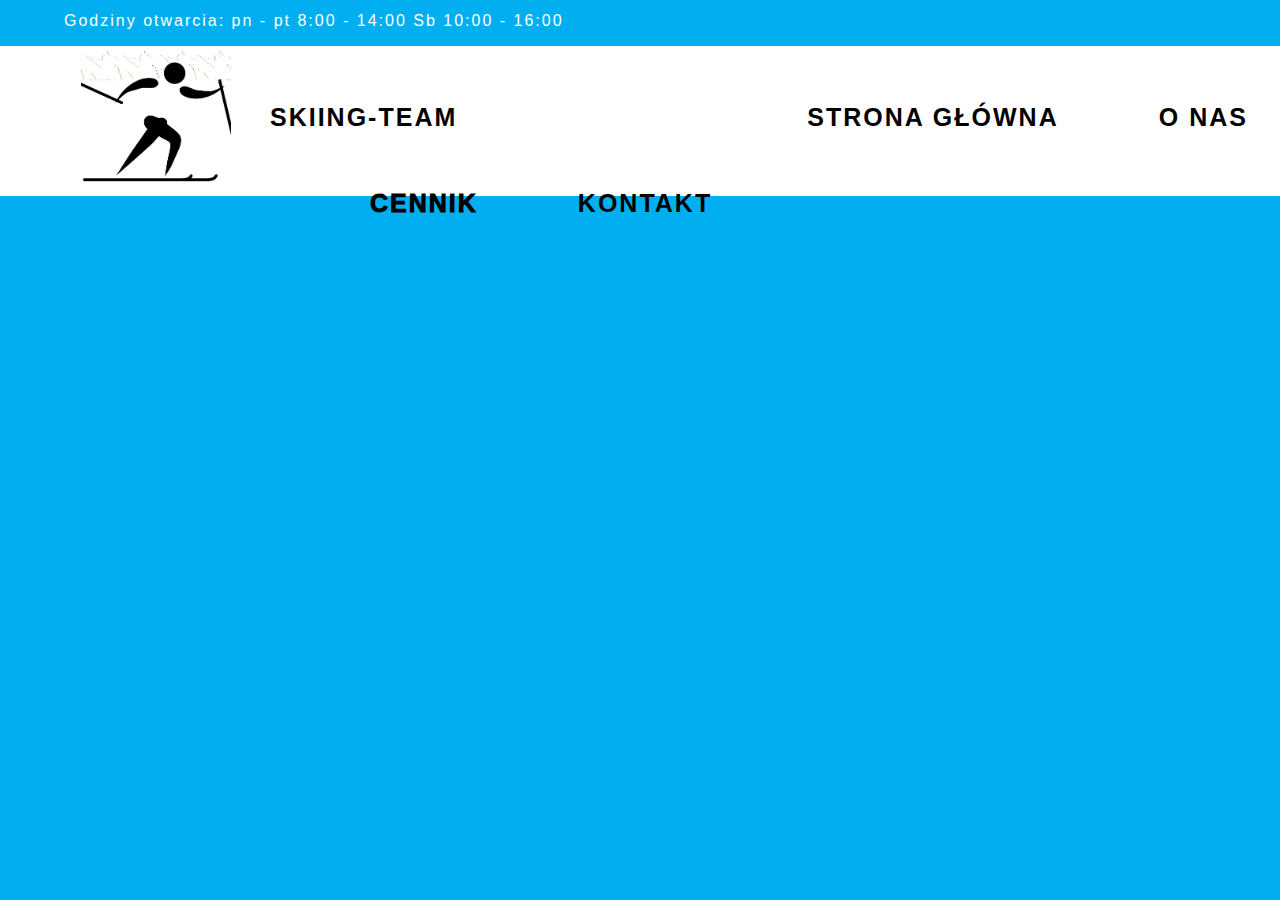
==== cennik.html @ b7ce2f08 "stworzenie kompletnego logo" ====
<!DOCTYPE html>
<html>

<head>
	<title>skiing-team</title>
    <link rel="Stylesheet" type="text/css" href="cennik.css" />
    <meta charset="utf-8"  />
    <meta name="keywords" content="narty, szkoła, zjazdy, góry, zima" />
    <meta http-equiv="X-UA-Compatible" content="IE=edge,chrome=1" />

</head>

<body>

<div id="heading">
    Godziny otwarcia: pn - pt 8:00 - 14:00 Sb 10:00 - 16:00
</div>

<div id="logo">
   
    <div id="logotype">
        <a href="index.html" class="link"><img id="logotype_img" src="img/logo.png" /></a>
    </div>

    <div id="nav1">
        <a href="index.html" class="link">SKIING-TEAM</a>
    </div>

    <div class="nav2">
        <a href="index.html" class="link">STRONA GŁÓWNA</a>
    </div>
   
    <div class="nav2">
        <a href="onas.html" class="link">O NAS</a>
    </div>
   
    <div id="nav_b">
        <a href="cennik.html" class="link">CENNIK</a>
    </div>
    
    <div class="nav2">
        <a href="kontakt.html" class="link">KONTAKT</a>
    </div>



</div>
    
</body>
</html>
---- cennik.css ----
body{
    background-color: #01aef0;
    color: white;
    font-family: Arial, Helvetica, sans-serif;
    size: 20px;
    margin-left: 0px;
    margin-right: 0px;
    
}
#heading{
    letter-spacing: 2px;
    height: 30px;
    padding: 4px;
    margin-left: 60px;
}
#logo{
    height:150px;
    background-color: white;
    letter-spacing: 2px;
    
}
#logotype{
    float: left;
    height: 170px;
    width: 270px;
}
#logotype_img {
    float: left;
    width:150px;
    height: 150px;
    padding: 1px;
    margin-left: 80px;
}
#nav1{
    float: left;
    font-weight: 700;
    font-size: 25px;
    color: black;
    padding-top: 57px;
    margin-right: 250px;
}
#nav_b{
    float: left;
    font-weight: 1000;
    font-size: 25px;
    color: black;
    padding-top: 57px;
    margin-left: 100px;
}
.nav2{
    float: left;
    font-weight: 700;
    font-size: 25px;
    color: black;
    padding-top: 57px;
    margin-left: 100px;
}
.link{
    text-decoration: none;
    color: black;
}
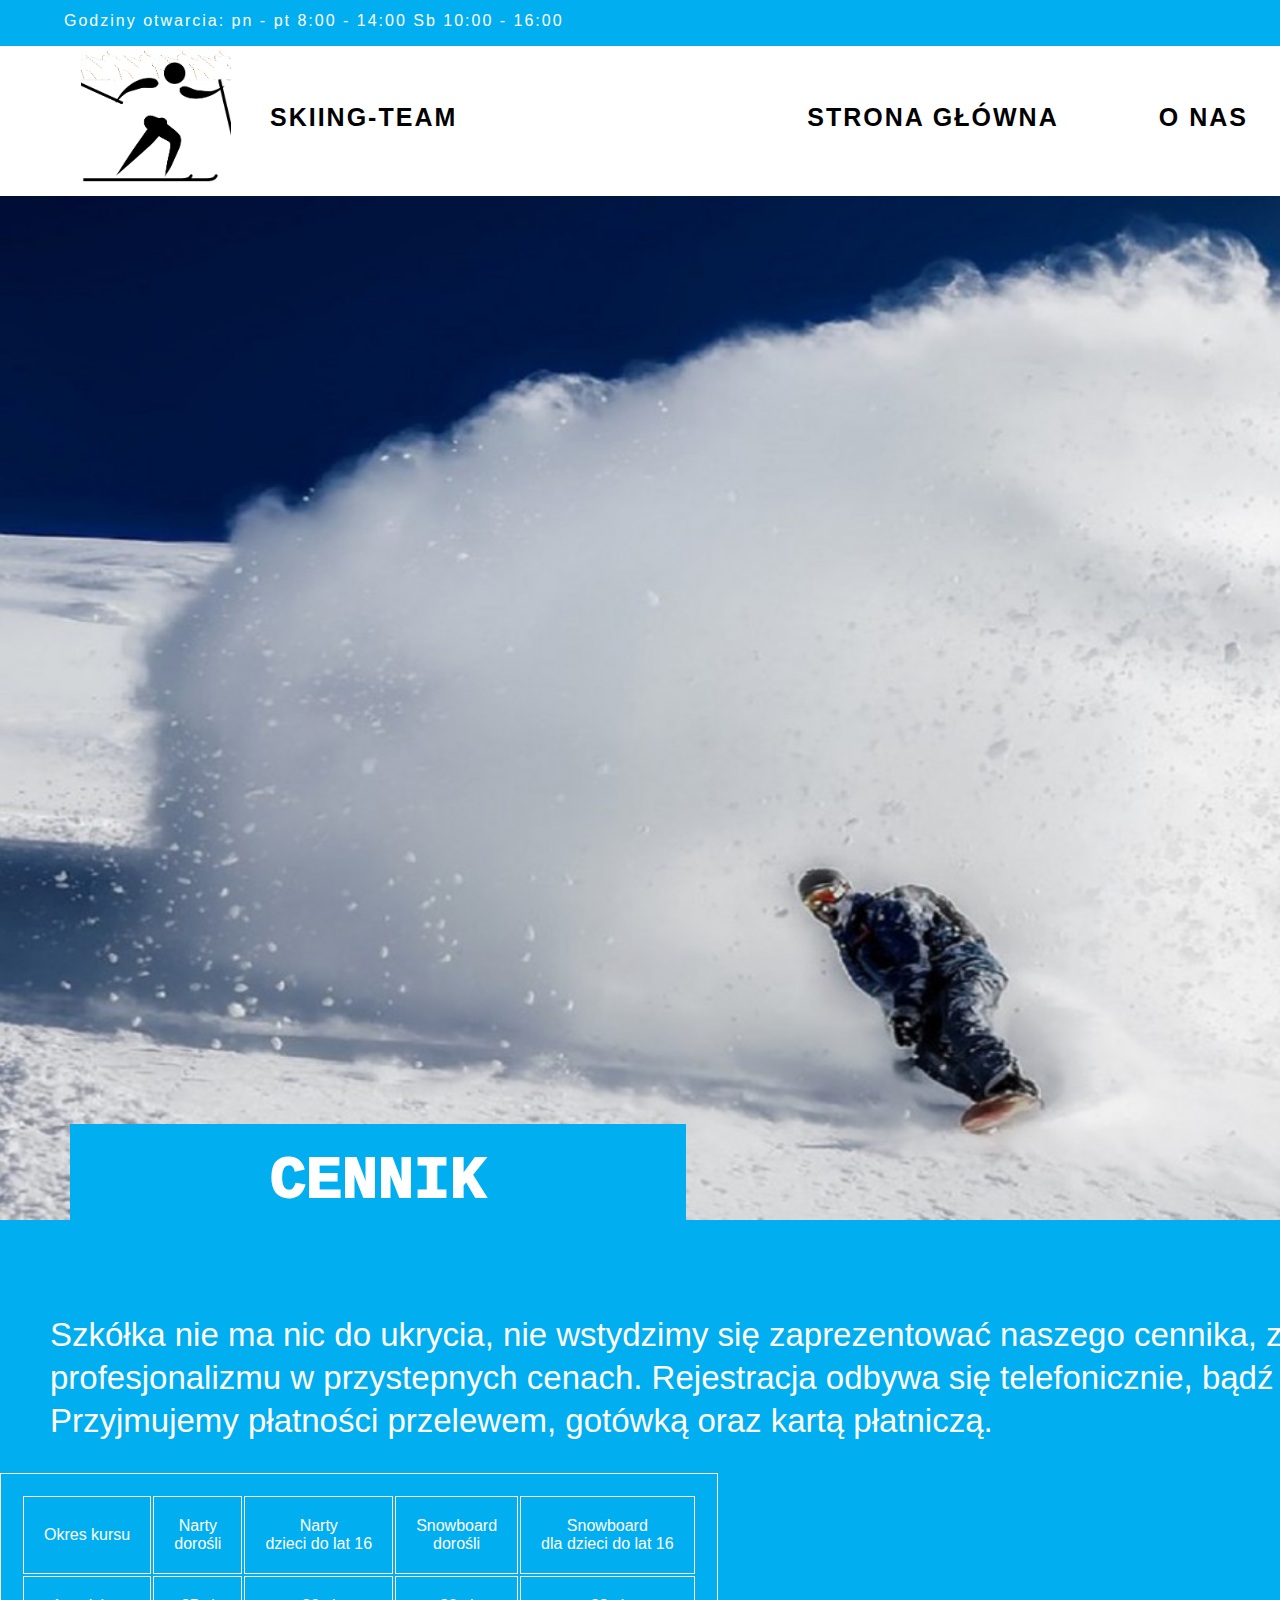
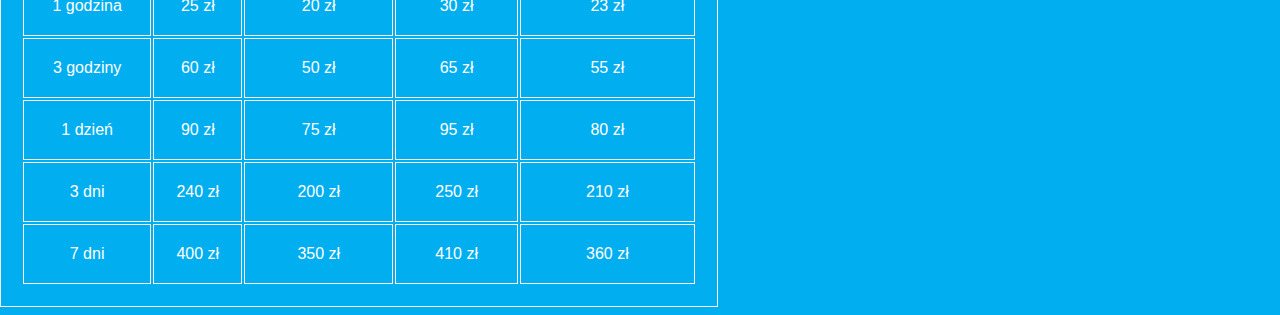
==== commit 9a602bc8: "tworzenie cennika" ====
--- a/cennik.html
+++ b/cennik.html
@@ -17,9 +17,8 @@
 </div>
 
 <div id="logo">
-   
     <div id="logotype">
-        <a href="index.html" class="link"><img id="logotype_img" src="img/logo.png" /></a>
+        <a href="index.html" class="link"><img src="img/logo.png" /></a>
     </div>
 
     <div id="nav1">
@@ -41,10 +40,78 @@
     <div class="nav2">
         <a href="kontakt.html" class="link">KONTAKT</a>
     </div>
-
-
-
 </div>
     
+<div id="container">
+
+    <div id="container_background">
+        <img src="img/cennik.jpg" />
+    </div>
+    
+    <div id="rectangle">
+        <samp>CENNIK</samp>
+    </div>
+
+    <div id="description">
+        Szkółka nie ma nic do ukrycia, nie wstydzimy się zaprezentować naszego
+        cennika, ze względu na udostepnienie profesjonalizmu w przystepnych cenach.
+        Rejestracja odbywa się telefonicznie, bądź na adres e-mailowy.
+        Przyjmujemy płatności przelewem, gotówką oraz kartą płatniczą.
+    </div>
+
+    
+        <table>
+            <tr class="bordered">
+                <td class="bordered">Okres kursu</td>
+                <td class="bordered">Narty<br />dorośli</td>
+                <td class="bordered">Narty<br />dzieci do lat 16</td>
+                <td class="bordered">Snowboard<br />dorośli</td>
+                <td class="bordered">Snowboard<br />dla dzieci do lat 16</td>
+            </tr>
+            <tr>
+                <td class="bordered" >1 godzina</td>
+                <td>25 zł</td>
+                <td>20 zł</td>    
+                <td>30 zł</td>
+                <td>23 zł</td>
+            </tr>
+            <tr>
+                <td class="bordered" >3 godziny</td>
+                <td>60 zł</td>
+                <td>50 zł</td>
+                <td>65 zł</td>
+                <td>55 zł</td>
+            </tr>
+            <tr>
+                <td class="bordered" >1 dzień</td>
+                <td>90 zł</td>
+                <td>75 zł</td>
+                <td>95 zł</td>
+                <td>80 zł</td>
+            </tr>
+            <tr>
+                <td class="bordered" >3 dni</td>
+                <td>240 zł</td>
+                <td>200 zł</td>
+                <td>250 zł</td>
+                <td>210 zł</td>
+            </tr>
+            <tr>
+                <td class="bordered" >7 dni</td>
+                <td>400 zł</td>
+                <td>350 zł</td>
+                <td>410 zł</td>
+                <td>360 zł</td>
+            </tr>
+
+        </table>
+        
+     
+
+    <div id="info">
+
+    </div>
+    
+</div>
 </body>
 </html>--- a/cennik.css
+++ b/cennik.css
@@ -5,6 +5,7 @@
     size: 20px;
     margin-left: 0px;
     margin-right: 0px;
+    width: 1795px;
     
 }
 #heading{
@@ -15,16 +16,17 @@
 }
 #logo{
     height:150px;
+    width: 1795px;
     background-color: white;
     letter-spacing: 2px;
     
 }
 #logotype{
     float: left;
-    height: 170px;
+    height: 150px;
     width: 270px;
 }
-#logotype_img {
+#logotype > a > img{
     float: left;
     width:150px;
     height: 150px;
@@ -58,4 +60,40 @@
 .link{
     text-decoration: none;
     color: black;
+}
+#container{
+    
+}
+#container_background > img{
+    width: 1795px;
+    height: 1024px;
+}
+#rectangle{
+    background-color: #01aef0;
+    text-align: center;
+    font-size: 60px;
+    width: 580px;
+    height: 77px;
+    position: absolute;
+    left: 70px;
+    top: 1124px;   
+    font-weight: 1000;
+    padding: 18px;
+}
+#description{
+    font-size: 33px;
+    line-height: 130%;
+        /*góra, prawo, dół, lewo*/
+    margin: 90px 50px 30px 50px;
+}
+
+
+table ,tr, td {
+border: 1px solid white;
+ text-align: center;
+ padding: 20px;
+
+}
+.bordered{
+
 }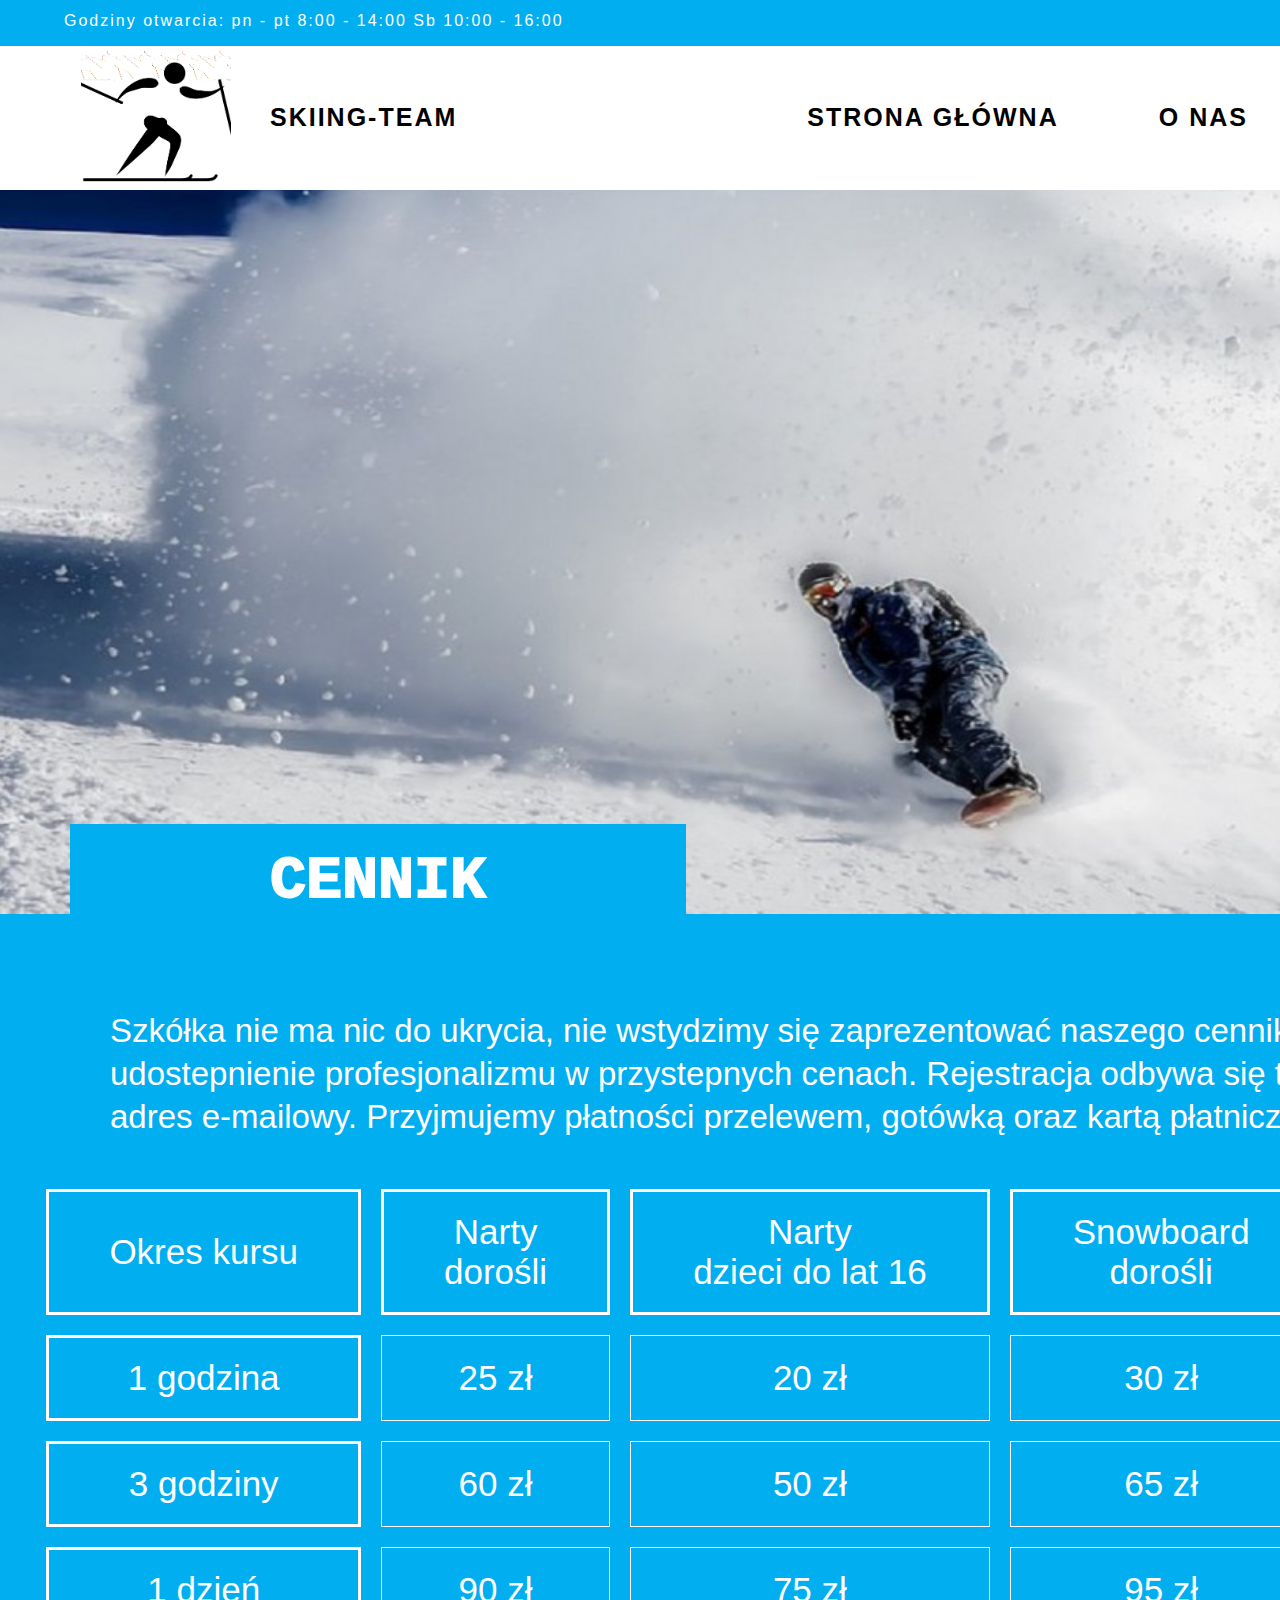
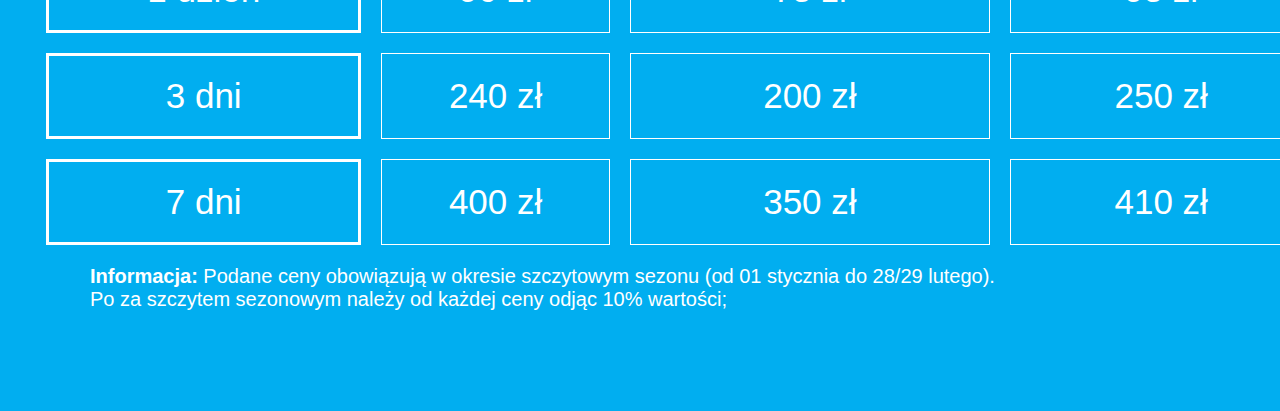
==== commit fb392f9e: "dokończenie podstrony cennik" ====
--- a/cennik.html
+++ b/cennik.html
@@ -105,11 +105,11 @@
             </tr>
 
         </table>
-        
-     
-
+           
     <div id="info">
-
+        <b>Informacja:</b> Podane ceny obowiązują w okresie szczytowym sezonu
+        (od 01 stycznia do 28/29 lutego).<br /> Po za szczytem sezonowym
+        należy od każdej ceny odjąc 10% wartości;
     </div>
     
 </div>
--- a/cennik.css
+++ b/cennik.css
@@ -6,6 +6,7 @@
     margin-left: 0px;
     margin-right: 0px;
     width: 1795px;
+   
     
 }
 #heading{
@@ -64,9 +65,16 @@
 #container{
     
 }
+#container_background{
+    width: 1795px;
+    height: 724px;
+}
 #container_background > img{
     width: 1795px;
     height: 1024px;
+    position: absolute;
+    clip: rect(300px auto auto auto);
+    top: -110px;
 }
 #rectangle{
     background-color: #01aef0;
@@ -76,7 +84,7 @@
     height: 77px;
     position: absolute;
     left: 70px;
-    top: 1124px;   
+    top: 824px;   
     font-weight: 1000;
     padding: 18px;
 }
@@ -84,16 +92,28 @@
     font-size: 33px;
     line-height: 130%;
         /*góra, prawo, dół, lewo*/
-    margin: 90px 50px 30px 50px;
+    margin: 90px 110px 30px 110px;
+}
+table{
+    border-spacing: 20px;
+  
+    /*wyśrodkowanie elementu*/
+    margin: 0 auto;
 }
 
-
-table ,tr, td {
+tr, td {
 border: 1px solid white;
  text-align: center;
- padding: 20px;
+ padding: 20px 60px 20px 60px;
+ font-size: 35px;
 
 }
+
 .bordered{
-
+    border: 3px solid white;
+}
+#info{
+    font-size: 20px;
+    margin-left: 90px;
+    margin-bottom: 100px;
 }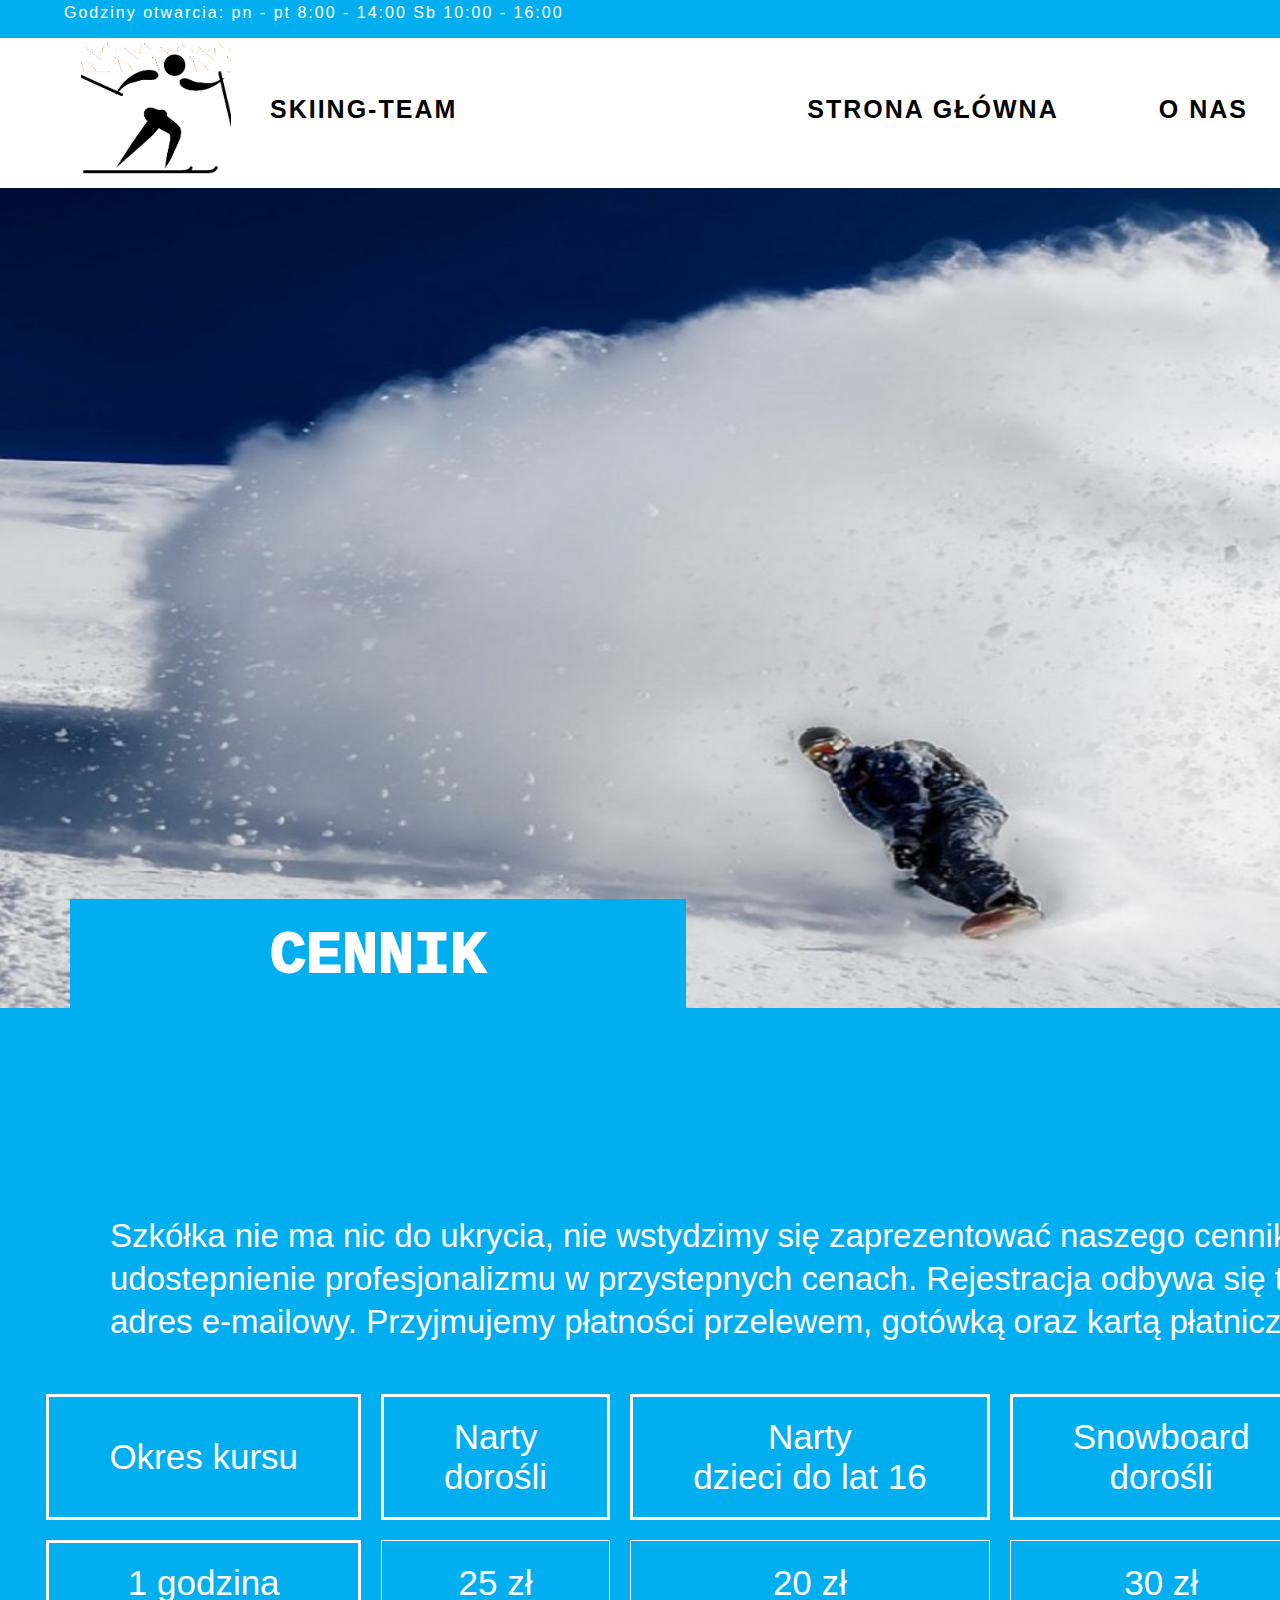
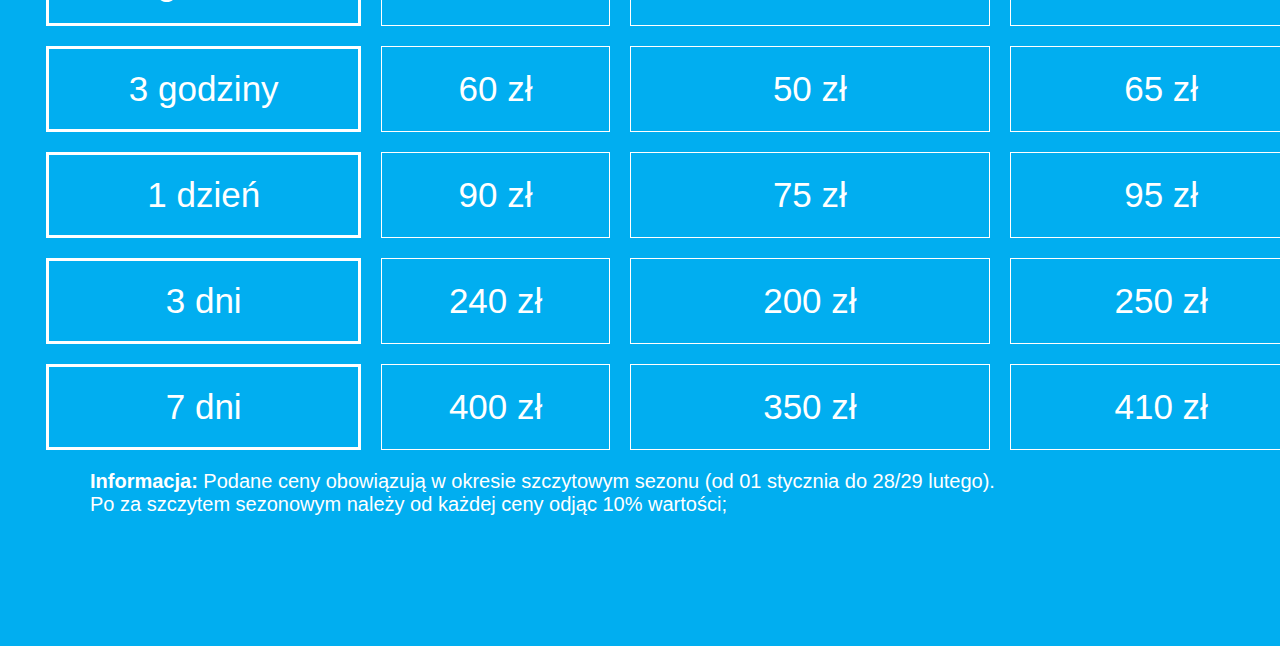
==== commit b79e524d: "optymalizacja witryny" ====
--- a/cennik.html
+++ b/cennik.html
@@ -2,8 +2,10 @@
 <html>
 
 <head>
-	<title>skiing-team</title>
-    <link rel="Stylesheet" type="text/css" href="cennik.css" />
+        <meta http-equiv="author" content="Paweł Filipek"/>
+        <meta http-equiv="pragma" content="no-cache" />
+    <title>skiing-team</title>
+    <link rel="Stylesheet" type="text/css" href="style/style.css" />
     <meta charset="utf-8"  />
     <meta name="keywords" content="narty, szkoła, zjazdy, góry, zima" />
     <meta http-equiv="X-UA-Compatible" content="IE=edge,chrome=1" />
@@ -11,14 +13,14 @@
 </head>
 
 <body>
-
+<div id="container">
 <div id="heading">
     Godziny otwarcia: pn - pt 8:00 - 14:00 Sb 10:00 - 16:00
 </div>
 
 <div id="logo">
     <div id="logotype">
-        <a href="index.html" class="link"><img src="img/logo.png" /></a>
+        <a href="index.html" class="link"><img id="logotype_img" src="img/logo.png" /></a>
     </div>
 
     <div id="nav1">
@@ -42,11 +44,8 @@
     </div>
 </div>
     
-<div id="container">
+    <img id="img_index_background" src="img/cennik.jpg" />
 
-    <div id="container_background">
-        <img src="img/cennik.jpg" />
-    </div>
     
     <div id="rectangle">
         <samp>CENNIK</samp>
@@ -111,6 +110,8 @@
         (od 01 stycznia do 28/29 lutego).<br /> Po za szczytem sezonowym
         należy od każdej ceny odjąc 10% wartości;
     </div>
+
+  
     
 </div>
 </body>
--- a/style/style.css
+++ b/style/style.css
@@ -0,0 +1,224 @@
+/*Początek dokumentu aż do obrazka
+jest to ogólny layout
+*/
+body{
+    background-color: #244B59;  
+        color: white;
+        font-family: Arial, Helvetica, sans-serif;
+        size: 25px;
+        margin: 0 auto;
+        /*margin-left: 0px;
+        margin-right: 0px;*/
+        height: auto;
+    }
+    #container{
+        width: 1795px;
+        height: auto;
+        padding-bottom: 30px;
+         margin:0 auto;
+         background-color: #01aef0;
+    }
+    #heading{
+        letter-spacing: 2px;
+        height: 30px;
+        padding: 4px;
+        margin-left: 60px;
+    }
+    #logo{
+        height:150px;
+        background-color: white;
+        letter-spacing: 2px;
+        width: 1795px;
+    }
+    #logotype{
+        float: left;
+        height: 150px;
+        width: 270px;
+    }
+    #logotype_img {
+        float: left;
+        width:150px;
+        height: 150px;
+        padding: 1px;
+        margin-left: 80px;
+      
+    }
+    #nav1{
+        float: left;
+        font-weight: 700;
+        font-size: 25px;
+        color: black;
+        padding-top: 57px;
+        margin-right: 250px;
+    }
+    #nav_b{
+        float: left;
+        font-weight: 1000;
+        font-size: 25px;
+        color: black;
+        padding-top: 57px;
+        margin-left: 100px;
+    }
+    .nav2{
+        float: left;
+        font-weight: 700;
+        font-size: 25px;
+        color: black;
+        padding-top: 57px;
+        margin-left: 100px;
+    }
+    .link{
+        text-decoration: none;
+        color: black;
+    }
+    
+    
+    #img_index_background{
+        width: 1795px;
+        height: 820px;
+      
+    }
+    
+    /*tego atrybutu nie ma tylko w index.html*/
+    #rectangle{
+        background-color: #01aef0;
+        text-align: center;
+        font-size: 60px;
+        width: 580px;
+        height: 77px;
+        position: relative;
+        top: -113px;
+        left: 70px;
+        font-weight: 1000;
+        padding: 18px;
+    }
+/*---koniec ogólnego layoutu---*/
+
+/*podstrona index.html*/
+#squars{
+    margin: -150px auto auto 50px;
+    position: relative;
+    width: 1700px;
+    height: 400px;
+}
+.square_index{
+    float: left;
+   margin-left: 20px;
+    width: 540px;
+    height: 400px;
+    /*position:relative;
+    z-index: 1;*/
+}
+#text{
+    
+    text-align: center;
+    margin-left: 160px;
+    margin-right: 160px;
+    font-size: 40px;
+}
+/*---koniec podstrony index.html---*/
+
+/*podstrona onas.html*/
+.square_onas{
+    float: left;
+    width: 897px;
+    height: 550px;
+    font-size: 33px;
+    line-height: 130%;
+    
+}
+.square_onas > img{
+    width: 898px;
+    height: 550px;
+}
+.square_onas > p{
+    margin: 60px;
+    margin-top: 110px;
+}
+.square_onas >  ul{
+    margin-left: 50px;
+    margin-right: 50px;
+}
+/*---koniec podstrony onas.html---*/
+
+/*podstrona cennik.html*/
+
+#description{
+    font-size: 33px;
+    line-height: 130%;
+        /*góra, prawo, dół, lewo*/
+    margin: 90px 110px 30px 110px;
+}
+table{
+    border-spacing: 20px;
+  
+    /*wyśrodkowanie elementu*/
+    margin: 0 auto;
+}
+
+tr, td {
+border: 1px solid white;
+ text-align: center;
+ padding: 20px 60px 20px 60px;
+ font-size: 35px;
+
+}
+
+.bordered{
+    border: 3px solid white;
+}
+#info{
+    font-size: 20px;
+    margin-left: 90px;
+    margin-bottom: 100px;
+}
+/*---koniec podstrony cennik.html---*/
+
+/*podstrona kontakt.html*/
+#block_left{
+    float: left;
+    font-size: 40px;
+    padding: 30px;
+    margin-left: 150px;
+    margin-right: 0px;
+}
+#block_right{
+    float: left;
+    font-size: 40px;
+    padding:30px;
+    margin-left: 30px;
+    margin-right: 0px;
+}
+#paragraph{
+    font-weight: 900;
+    margin-bottom: -35px;
+}
+
+li{
+    list-style-type: none;
+    margin: 5px;
+}
+#weeks{
+    float: left;
+  
+}
+#hours{
+    float:left;
+}
+#ps{
+    margin-top: 0px;
+}
+#kontakt_link:link{
+    color: #d8d8d8;
+    text-decoration: none;
+}
+#address_left{
+float: left;
+font-weight: 900;
+margin: auto 20px 50px 100px;
+
+}
+#address_right{
+float: left;
+    margin: auto auto 50px auto;
+}
